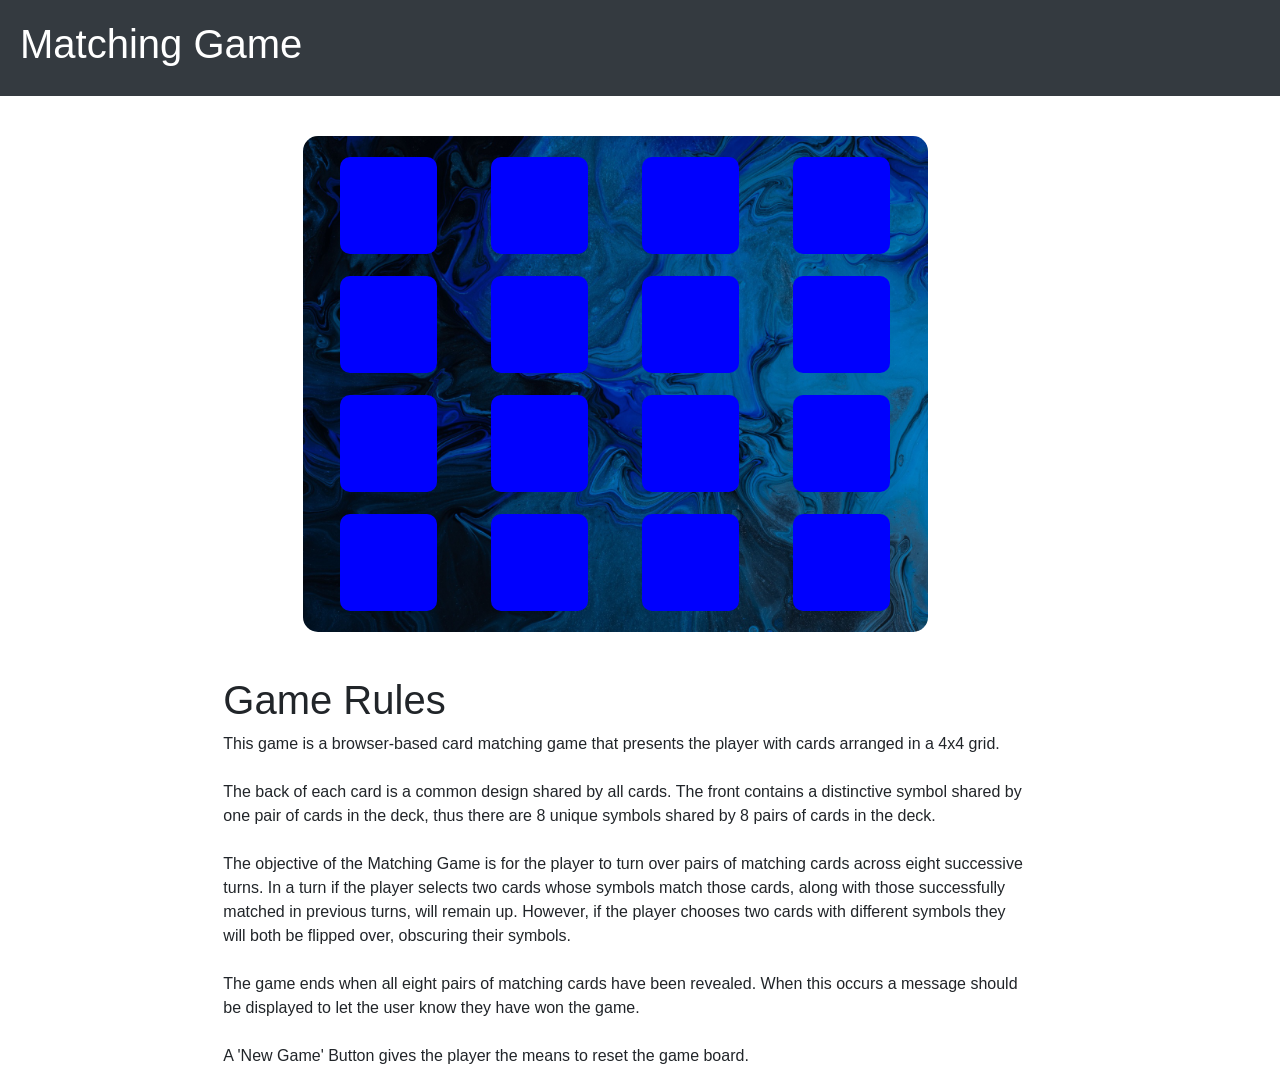
==== index.html @ b2be9a6b "Add files via upload" ====
<!DOCTYPE html>
<html lang="en">
<head>
  <meta charset="utf-8">
  <meta name="viewport" content="width=device-width, initial-scale=1">
  <link rel="stylesheet" href="https://maxcdn.bootstrapcdn.com/bootstrap/4.3.1/css/bootstrap.min.css">
  <script src="https://ajax.googleapis.com/ajax/libs/jquery/3.4.1/jquery.min.js"></script>
  <script src="https://cdnjs.cloudflare.com/ajax/libs/popper.js/1.14.7/umd/popper.min.js"></script>
  <script src="https://maxcdn.bootstrapcdn.com/bootstrap/4.3.1/js/bootstrap.min.js"></script>
  <link rel="stylesheet" href="style.css">    
  <script src="tools.js"></script>
  <title>Matching Game</title>
</head>
<body>

<style>


.navbar {
    padding: 20px;
    color: white;
}

.navTitle {
    color: white;
    text-align: center;
}


#main {
    padding-top: 20px;
}

.square {
    background-image: url(images/0.jpg);
    width: 65%;
    object-fit:cover;
    border-radius: 10px;
    padding: 5px;
    margin: 10px;
}

#tableContent {
    padding: 10px;
    text-align: center;
}

.board {
    background-image: url(board21.jpg);
    background-size: cover;
    padding: 10px;
    margin: 20px;
    object-fit:cover;
    border-radius: 15px;
    display:inline;
}

.newGameButton {
    height: 100px;
    width: 100px;
    background-color: #1ED840;
    text-align: center;
    margin-top: 10px;
    margin-bottom: 30px;
    border-radius: 90px;
    border-color: black;
}

</style>


<nav class="navbar navbar-dark bg-dark">
  <h1 class="navTitle text-center">Matching Game</h1>
</nav>

    
    <div id="main" class="container-fluid row">
    <div class="col-lg-12 text-center" id="newGameField">
        
    </div>
        <div class="container-fluid row col-lg-3 col-sm-12"></div>
        <div class="board col-lg-6 col-sm-12 d-flex align-items-center justify-content-center">
            <table>
                <thead id="tableContent">
                </thead>
            </table>
        </div>
        </br>
        <div class="col-lg-3 col-sm-12"></div>
    </div>
    <div id="#overview">
    <div class="container-fluid row">
        <div class="col-lg-2"></div>
        
        <div class="col-lg-8">
            </br>
            <h1>Game Rules</h1>
            <p>
                This game is a browser-based card matching game that presents the player with cards arranged in a 4x4 grid.
                </br>
                </br>
                The back of each card is a common design shared by all cards. The front contains a distinctive symbol shared by one pair of cards in the deck, thus there are 8 unique symbols shared by 8 pairs of cards in the deck.
                </br>
                </br>
                The objective of the Matching Game is for the player to turn over pairs of matching cards across eight successive turns. In a turn if the player selects two cards whose symbols match those cards, along with those successfully matched in previous turns, will remain up. However, if the player chooses two cards with different symbols they will both be flipped over, obscuring their symbols.
                </br>
                </br>
                The game ends when all eight pairs of matching cards have been revealed. When this occurs a message should be displayed to let the user know they have won the game.
                </br>
                </br>
                A 'New Game' Button gives the player the means to reset the game board.
            </p>
        </div>
        <div class="col-lg-2"></div>
    </div>
    </div>


<div id="footer" class="container-fluid"></div>







<script>

var matches = 2;
var totalPics = 8;
var columns = Math.sqrt(matches*totalPics); 
var rows = columns;
if(columns % 2 == 0) {} else { // it calculates the right proportions of the field (4x4 or 8x4 or 8x5)
    var a = Math.ceil(columns)
    for(var i = (a*2); i > a-1; i--) {
        for(var j = Math.ceil(a/2); j < a; j++) {
            if((matches*totalPics)/i == j) {
                columns = i;
                rows = j; 
            }
        }
    }
}
var picOrder = [];
var resetElements = [];
var turn = 0;


//==========================================================================


startGame()
function startGame() {
    // creates the game field
    var idNumber = 0;
    for(var i = 0; i < rows; i++) {
        var a = "<tr>"
        for(var j = 0; j < columns; j++) {
            a += '<td class="td"><img onclick="play(this)" src="images/0.jpg" id="square' + idNumber++ + '" class="square"></td>';
        }
        a += "</tr>";
        $("#tableContent").append(a)
    }
    // creates a random array with the (number)names of the pics
    picOrder = [];    
    for(var k = 0; k < matches; k++) {
        for(var l = 1; l <= totalPics; l++) {
            picOrder.push(l)
            
        }
    }
    shuffleArray(picOrder)
    // adds the attribute "picnumber" to each square
    var m = 0;
    $(".square").each(function() {
            $(this).attr("picnumber",picOrder[m++])  
    })

}


//==========================================================================

var openCards = 0;
var lastPic = []; 
var solvedPairs = 0;

function play(field) {
    if($(field).hasClass("open")) {return}
    if(openCards > 1) {return}
    
    var currentPic = parseInt($(field).attr("picnumber"));
    lastPic.push(currentPic)
    
    saveField($(field).attr("id"))
    $(field).attr("src", "images/" + currentPic + ".jpg").addClass("open")
    openCards += 1;
    
    if(openCards > 1) {
        ++turn;
        if(lastPic[0] == lastPic[1]) { 
            lastPic = [];
            openCards = 0;
            ++solvedPairs;
        } else {
            setTimeout(function() {
                resetField(2)
                lastPic = [];
                openCards = 0;
                sync(true);
            ;}, 3000);
        }
        if(solvedPairs == totalPics) {
            alert("You have won the game in " + turn + " turns!!!")
            newGame()
        }
    }
}

//==========================================================================

function newGame() {
    $("#newGameField").empty().append('<button class="newGameButton col-lg-2" onclick="GameField()">New Game</button>')
}

function GameField(){
    $("#tableContent").empty()   
    $("#newGameField").empty()
    openCards = 0;
    turn = 0;
    lastPic = []; 
    solvedPairs = 0;
    startGame()
}
















</script>




</body>
</html>
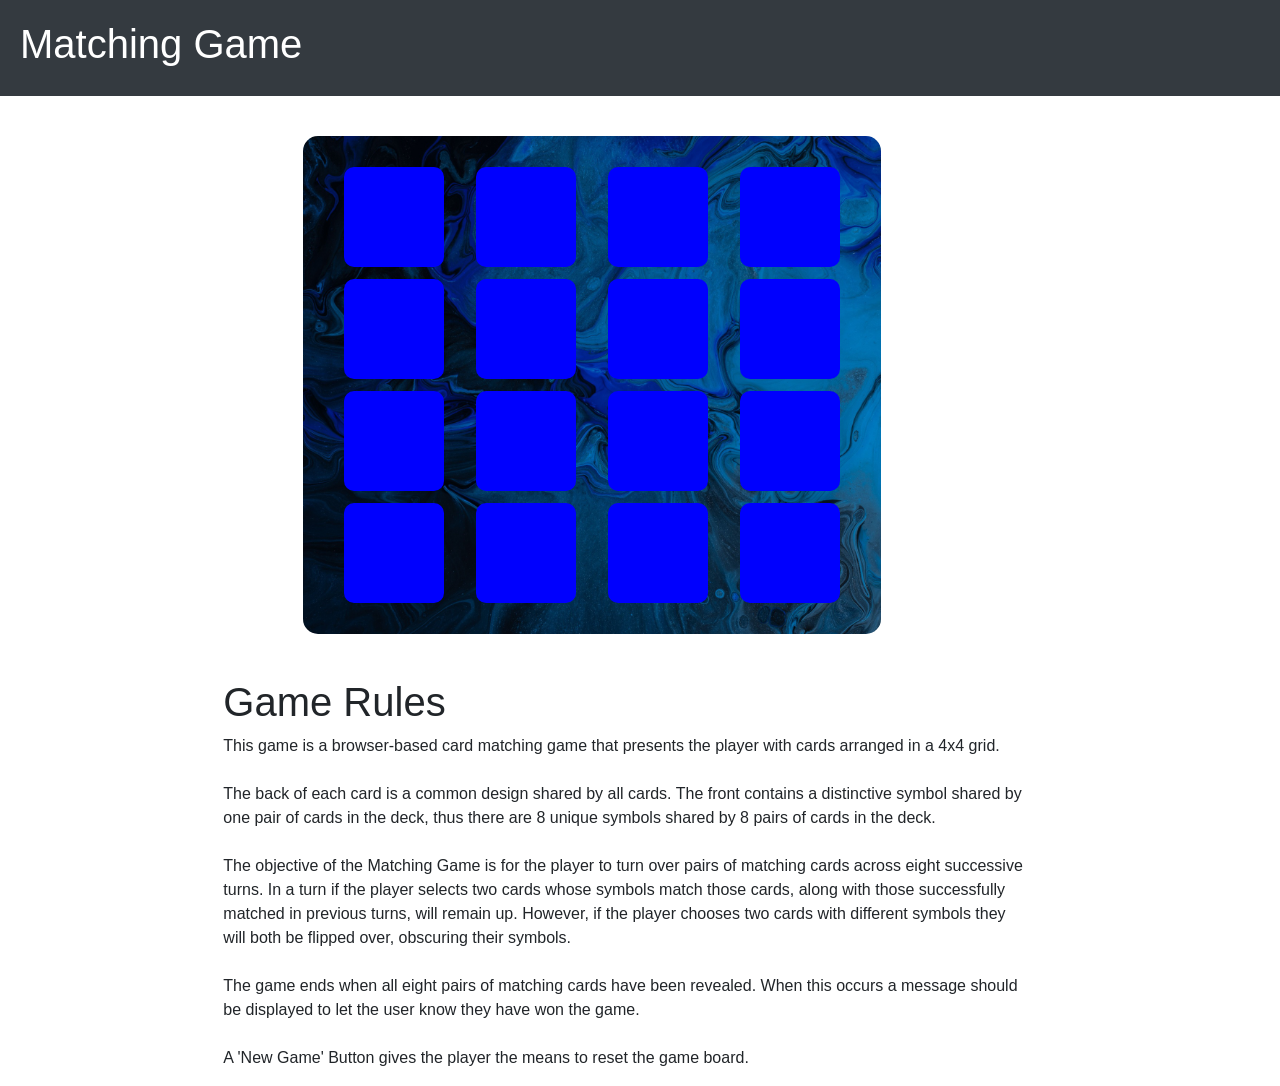
==== commit 8df12769: "Add files via upload" ====
--- a/index.html
+++ b/index.html
@@ -4,10 +4,10 @@
   <meta charset="utf-8">
   <meta name="viewport" content="width=device-width, initial-scale=1">
   <link rel="stylesheet" href="https://maxcdn.bootstrapcdn.com/bootstrap/4.3.1/css/bootstrap.min.css">
+  <link rel="stylesheet" href="style.css">    
   <script src="https://ajax.googleapis.com/ajax/libs/jquery/3.4.1/jquery.min.js"></script>
   <script src="https://cdnjs.cloudflare.com/ajax/libs/popper.js/1.14.7/umd/popper.min.js"></script>
-  <script src="https://maxcdn.bootstrapcdn.com/bootstrap/4.3.1/js/bootstrap.min.js"></script>
-  <link rel="stylesheet" href="style.css">    
+  <script src="https://maxcdn.bootstrapcdn.com/bootstrap/4.3.1/js/bootstrap.min.js"></script>  
   <script src="tools.js"></script>
   <title>Matching Game</title>
 </head>
@@ -26,33 +26,13 @@
     text-align: center;
 }
 
-
 #main {
     padding-top: 20px;
-}
-
-.square {
-    background-image: url(images/0.jpg);
-    width: 65%;
-    object-fit:cover;
-    border-radius: 10px;
-    padding: 5px;
-    margin: 10px;
 }
 
 #tableContent {
     padding: 10px;
     text-align: center;
-}
-
-.board {
-    background-image: url(board21.jpg);
-    background-size: cover;
-    padding: 10px;
-    margin: 20px;
-    object-fit:cover;
-    border-radius: 15px;
-    display:inline;
 }
 
 .newGameButton {
@@ -66,8 +46,63 @@
     border-color: black;
 }
 
+.board {
+    background-image: url(images/board.jpg);
+    background-size: cover;
+    padding: 20px;
+    padding-bottom: 30px;
+    padding-right: 30px;
+    margin: 20px;
+    object-fit:cover;
+    border-radius: 15px;
+
+}
+
+.maincontainer {
+    position: relative;
+    width: 100px;
+    height: 100px;
+    object-fit:cover;
+    border-radius: 10px;
+    margin-left: 15px;
+    margin-right: 15px;
+    margin-bottom: 5px;
+    margin-top: 5px;
+}
+
+.thecard {
+    position: absolute;
+    width: 100%;
+    height: 100%;
+    transform-style: preserve-3d;
+    transition: all 0.5s ease;
+}
+
+
+.thefront {
+    position: absolute;
+    width: 100%;
+    height: 100%;
+    backface-visibility: hidden;
+    background-image: url(images/0.jpg);
+    background-size:cover;
+    border-radius: 10px;
+
+}
+
+.theback {
+    position: absolute;
+    width: 100%;
+    height: 100%;
+    backface-visibility: hidden;
+    background-size:cover;
+    border-radius: 10px;
+    transform: rotateY(180deg);
+}
+
+
+
 </style>
-
 
 <nav class="navbar navbar-dark bg-dark">
   <h1 class="navTitle text-center">Matching Game</h1>
@@ -75,15 +110,121 @@
 
     
     <div id="main" class="container-fluid row">
-    <div class="col-lg-12 text-center" id="newGameField">
-        
+    <div class="col-lg-12 text-center" id="newGameField" style="display: none;">
+        <button class="newGameButton col-lg-2" onclick="GameField()">New Game</button>
     </div>
         <div class="container-fluid row col-lg-3 col-sm-12"></div>
-        <div class="board col-lg-6 col-sm-12 d-flex align-items-center justify-content-center">
+        <div class="justify-content-center">
+        <div class="board d-flex align-items-center justify-content-center">
             <table>
                 <thead id="tableContent">
+                    <tr>
+                    <td><div class="maincontainer">
+                                <div class="thecard" id="card1" onclick="play(this)">
+                                    <div class="thefront"></div>
+                                    <div class="theback"></div>
+                                </div>
+                    </div></td>
+                    <td><div class="maincontainer">
+                                <div class="thecard" id="card2" onclick="play(this)">
+                                    <div class="thefront"></div>
+                                    <div class="theback"></div>
+                                </div>
+                    </div></td>
+                    <td><div class="maincontainer">
+                                <div class="thecard" id="card3" onclick="play(this)">
+                                    <div class="thefront"></div>
+                                    <div class="theback"></div>
+                                </div>
+                    </div></td>
+                    <td><div class="maincontainer">
+                                <div class="thecard" id="card4" onclick="play(this)">
+                                    <div class="thefront"></div>
+                                    <div class="theback"></div>
+                                </div>
+                    </div></td>
+                    </tr>
+                    <tr>
+                    <td><div class="maincontainer">
+                                <div class="thecard" id="card5" onclick="play(this)">
+                                    <div class="thefront"></div>
+                                    <div class="theback"></div>
+                                </div>
+                    </div></td>
+                    <td><div class="maincontainer">
+                                <div class="thecard" id="card6" onclick="play(this)">
+                                    <div class="thefront"></div>
+                                    <div class="theback"></div>
+                                </div>
+                    </div></td>
+                    <td><div class="maincontainer">
+                                <div class="thecard" id="card7" onclick="play(this)">
+                                    <div class="thefront"></div>
+                                    <div class="theback"></div>
+                                </div>
+                    </div></td>
+                    <td><div class="maincontainer">
+                                <div class="thecard" id="card8" onclick="play(this)">
+                                    <div class="thefront"></div>
+                                    <div class="theback"></div>
+                                </div>
+                    </div></td>
+                    </tr>
+                    <tr>
+                    <td><div class="maincontainer">
+                                <div class="thecard" id="card9" onclick="play(this)">
+                                    <div class="thefront"></div>
+                                    <div class="theback"></div>
+                                </div>
+                    </div></td>
+                    <td><div class="maincontainer">
+                                <div class="thecard" id="card10" onclick="play(this)">
+                                    <div class="thefront"></div>
+                                    <div class="theback"></div>
+                                </div>
+                    </div></td>
+                    <td><div class="maincontainer">
+                                <div class="thecard" id="card11" onclick="play(this)">
+                                    <div class="thefront"></div>
+                                    <div class="theback"></div>
+                                </div>
+                    </div></td>
+                    <td><div class="maincontainer">
+                                <div class="thecard" id="card12" onclick="play(this)">
+                                    <div class="thefront"></div>
+                                    <div class="theback"></div>
+                                </div>
+                    </div></td>
+                    </tr>
+                    <tr>
+                    <td><div class="maincontainer">
+                                <div class="thecard" id="card13" onclick="play(this)">
+                                    <div class="thefront"></div>
+                                    <div class="theback"></div>
+                                </div>
+                    </div></td>
+                    <td><div class="maincontainer">
+                                <div class="thecard" id="card14" onclick="play(this)">
+                                    <div class="thefront"></div>
+                                    <div class="theback"></div>
+                                </div>
+                    </div></td>
+                    <td><div class="maincontainer">
+                                <div class="thecard" id="card15" onclick="play(this)">
+                                    <div class="thefront"></div>
+                                    <div class="theback"></div>
+                                </div>
+                    </div></td>
+                    <td><div class="maincontainer">
+                                <div class="thecard" id="card16" onclick="play(this)">
+                                    <div class="thefront"></div>
+                                    <div class="theback"></div>
+                                </div>
+                    </div></td>
+                    </tr>
                 </thead>
             </table>
+        </div>
         </div>
         </br>
         <div class="col-lg-3 col-sm-12"></div>
@@ -117,10 +258,6 @@
 
 
 <div id="footer" class="container-fluid"></div>
-
-
-
-
 
 
 
@@ -151,31 +288,21 @@
 
 startGame()
 function startGame() {
-    // creates the game field
-    var idNumber = 0;
-    for(var i = 0; i < rows; i++) {
-        var a = "<tr>"
-        for(var j = 0; j < columns; j++) {
-            a += '<td class="td"><img onclick="play(this)" src="images/0.jpg" id="square' + idNumber++ + '" class="square"></td>';
-        }
-        a += "</tr>";
-        $("#tableContent").append(a)
-    }
+    saveField("tableContent"); // saves the currently empty table and restores it later
     // creates a random array with the (number)names of the pics
+    
     picOrder = [];    
     for(var k = 0; k < matches; k++) {
         for(var l = 1; l <= totalPics; l++) {
             picOrder.push(l)
-            
         }
     }
     shuffleArray(picOrder)
-    // adds the attribute "picnumber" to each square
+
     var m = 0;
-    $(".square").each(function() {
-            $(this).attr("picnumber",picOrder[m++])  
+    $(".theback").each(function() {
+        $(this).attr("picnumber",picOrder[m]).attr("style", "background-image: url(images/" + picOrder[m++] + ".jpg");
     })
-
 }
 
 
@@ -184,27 +311,33 @@
 var openCards = 0;
 var lastPic = []; 
 var solvedPairs = 0;
+var elementArray = [];
+
 
 function play(field) {
     if($(field).hasClass("open")) {return}
+    if($(field).hasClass("solved")) {return}
     if(openCards > 1) {return}
     
-    var currentPic = parseInt($(field).attr("picnumber"));
+    var currentPic = parseInt($(field).children(".theback").attr("picnumber"));
     lastPic.push(currentPic)
     
-    saveField($(field).attr("id"))
-    $(field).attr("src", "images/" + currentPic + ".jpg").addClass("open")
+    $(field).css('transform', 'rotatey(180deg)').addClass("open");
     openCards += 1;
+    window.elementArray.push($(field))
     
     if(openCards > 1) {
         ++turn;
+        //w(lastPic[0],lastPic[1])
         if(lastPic[0] == lastPic[1]) { 
             lastPic = [];
             openCards = 0;
             ++solvedPairs;
+            $(field).addClass("solved").removeClass("open");
+            $(elementArray[elementArray.length-2]).addClass("solved").removeClass("open");
         } else {
             setTimeout(function() {
-                resetField(2)
+                $(".open").css('transform', 'rotatey(0deg)').removeClass("open");
                 lastPic = [];
                 openCards = 0;
                 sync(true);
@@ -220,12 +353,12 @@
 //==========================================================================
 
 function newGame() {
-    $("#newGameField").empty().append('<button class="newGameButton col-lg-2" onclick="GameField()">New Game</button>')
+    $("#newGameField").slideDown()
 }
 
 function GameField(){
-    $("#tableContent").empty()   
-    $("#newGameField").empty()
+    resetField("tableContent")  // restores the table skeleton
+    $("#newGameField").slideUp()
     openCards = 0;
     turn = 0;
     lastPic = []; 
@@ -236,18 +369,6 @@
 
 
 
-
-
-
-
-
-
-
-
-
-
-
-
 </script>
 
 
--- a/style.css
+++ b/style.css
@@ -0,0 +1,83 @@
+
+.navbar {
+    padding: 20px;
+    color: white;
+}
+
+.navTitle {
+    color: white;
+    text-align: center;
+}
+
+#main {
+    padding-top: 20px;
+}
+
+#tableContent {
+    padding: 10px;
+    text-align: center;
+}
+
+.newGameButton {
+    height: 100px;
+    width: 100px;
+    background-color: #1ED840;
+    text-align: center;
+    margin-top: 10px;
+    margin-bottom: 30px;
+    border-radius: 90px;
+    border-color: black;
+}
+
+.board {
+    background-image: url(images/board.jpg);
+    background-size: cover;
+    padding: 10px;
+    padding-bottom: 20px;
+    padding-right: 20px;
+    margin: 20px;
+    object-fit:cover;
+    border-radius: 15px;
+    display:inline;
+}
+
+.maincontainer {
+    position: relative;
+    width: 100px;
+    height: 100px;
+    object-fit:cover;
+    border-radius: 10px;
+    padding: 5px;
+    margin: 10px;
+}
+
+.thecard {
+    position: absolute;
+    width: 100%;
+    height: 100%;
+    transform-style: preserve-3d;
+    transition: all 0.5s ease;
+}
+
+
+.thefront {
+    position: absolute;
+    width: 100%;
+    height: 100%;
+    backface-visibility: hidden;
+    background-image: url(images/0.jpg);
+    background-size:cover;
+    border-radius: 10px;
+
+}
+
+.theback {
+    position: absolute;
+    width: 100%;
+    height: 100%;
+    backface-visibility: hidden;
+    background-size:cover;
+    border-radius: 10px;
+    transform: rotateY(180deg);
+}
+
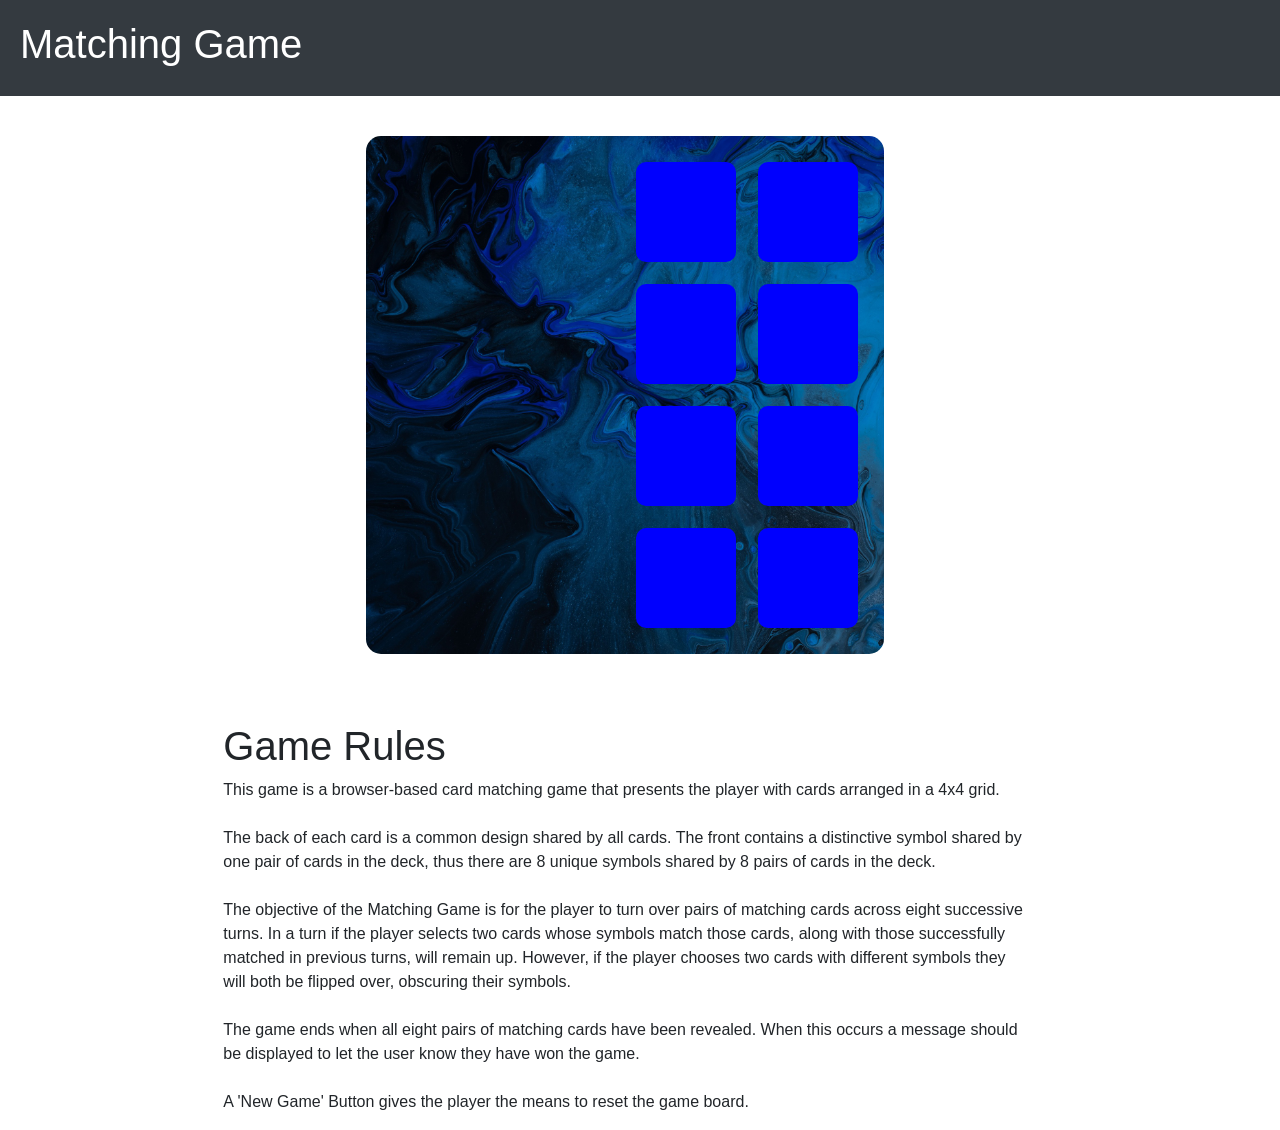
==== commit 6aa0a707: "Update index.html" ====
--- a/index.html
+++ b/index.html
@@ -13,108 +13,18 @@
 </head>
 <body>
 
-<style>
-
-
-.navbar {
-    padding: 20px;
-    color: white;
-}
-
-.navTitle {
-    color: white;
-    text-align: center;
-}
-
-#main {
-    padding-top: 20px;
-}
-
-#tableContent {
-    padding: 10px;
-    text-align: center;
-}
-
-.newGameButton {
-    height: 100px;
-    width: 100px;
-    background-color: #1ED840;
-    text-align: center;
-    margin-top: 10px;
-    margin-bottom: 30px;
-    border-radius: 90px;
-    border-color: black;
-}
-
-.board {
-    background-image: url(images/board.jpg);
-    background-size: cover;
-    padding: 20px;
-    padding-bottom: 30px;
-    padding-right: 30px;
-    margin: 20px;
-    object-fit:cover;
-    border-radius: 15px;
-
-}
-
-.maincontainer {
-    position: relative;
-    width: 100px;
-    height: 100px;
-    object-fit:cover;
-    border-radius: 10px;
-    margin-left: 15px;
-    margin-right: 15px;
-    margin-bottom: 5px;
-    margin-top: 5px;
-}
-
-.thecard {
-    position: absolute;
-    width: 100%;
-    height: 100%;
-    transform-style: preserve-3d;
-    transition: all 0.5s ease;
-}
-
-
-.thefront {
-    position: absolute;
-    width: 100%;
-    height: 100%;
-    backface-visibility: hidden;
-    background-image: url(images/0.jpg);
-    background-size:cover;
-    border-radius: 10px;
-
-}
-
-.theback {
-    position: absolute;
-    width: 100%;
-    height: 100%;
-    backface-visibility: hidden;
-    background-size:cover;
-    border-radius: 10px;
-    transform: rotateY(180deg);
-}
-
-
-
-</style>
+
 
 <nav class="navbar navbar-dark bg-dark">
   <h1 class="navTitle text-center">Matching Game</h1>
 </nav>
 
     
-    <div id="main" class="container-fluid row">
+    <div id="main" class="container-fluid row justify-content-center">
     <div class="col-lg-12 text-center" id="newGameField" style="display: none;">
         <button class="newGameButton col-lg-2" onclick="GameField()">New Game</button>
     </div>
-        <div class="container-fluid row col-lg-3 col-sm-12"></div>
-        <div class="justify-content-center">
+        <!-- <div class="container-fluid row col-lg-3 col-sm-12"></div> -->
         <div class="board d-flex align-items-center justify-content-center">
             <table>
                 <thead id="tableContent">
@@ -227,7 +137,7 @@
         </div>
         </div>
         </br>
-        <div class="col-lg-3 col-sm-12"></div>
+        <!-- <div class="col-lg-3 col-sm-12"></div> -->
     </div>
     <div id="#overview">
     <div class="container-fluid row">
@@ -375,4 +285,4 @@
 
 
 </body>
-</html>+</html>
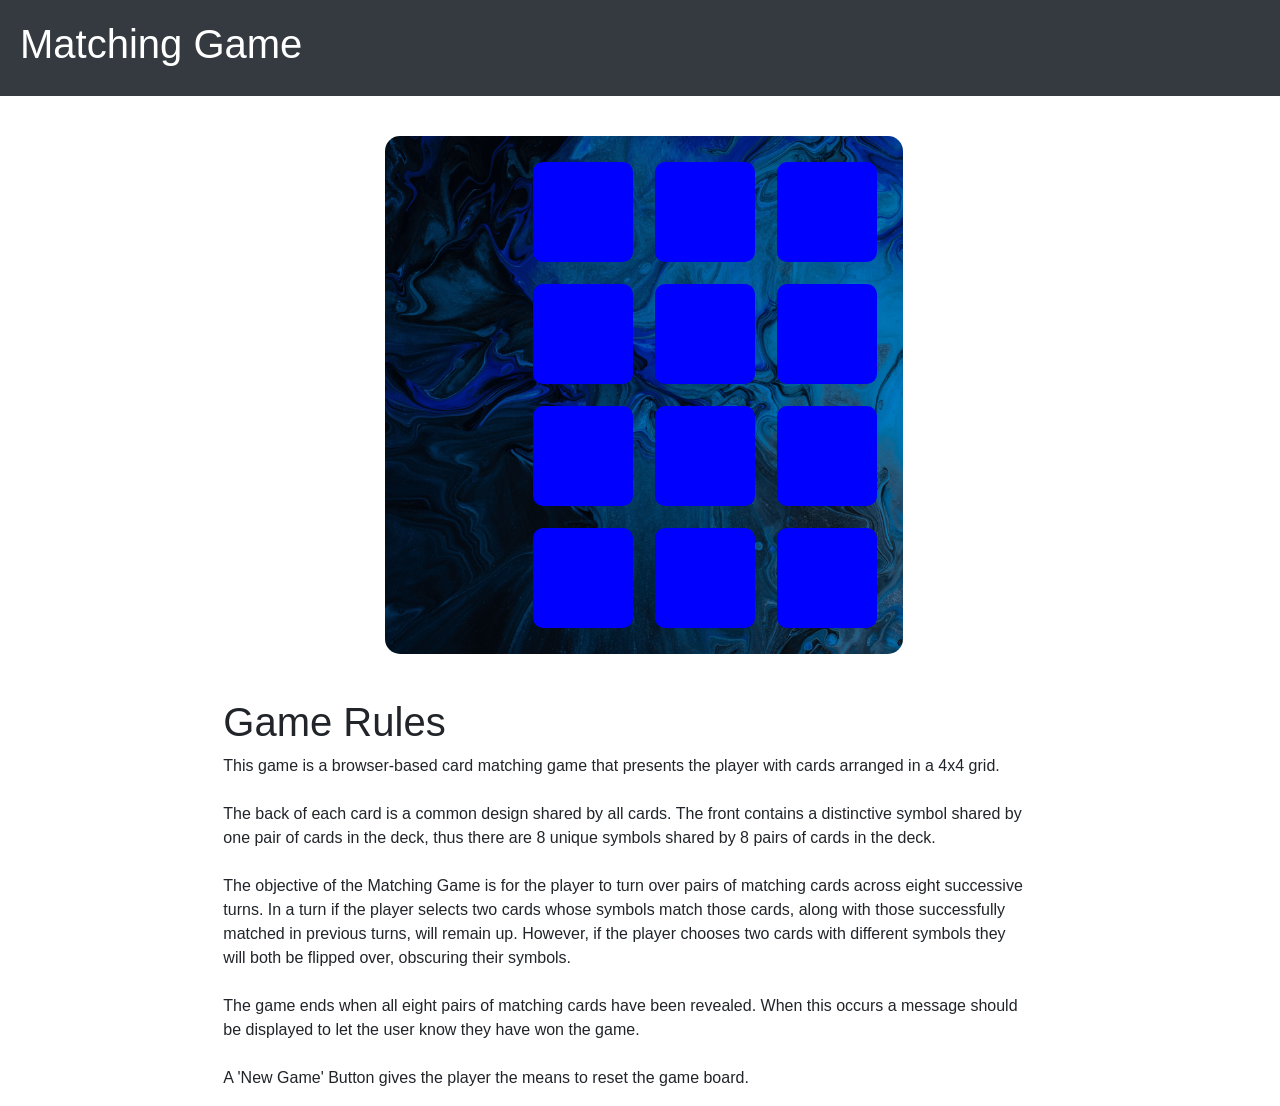
==== commit 81ae2e4f: "Add files via upload" ====
--- a/index.html
+++ b/index.html
@@ -20,12 +20,13 @@
 </nav>
 
     
-    <div id="main" class="container-fluid row justify-content-center">
+<div id="main" class="container-fluid row justify-content-center">
     <div class="col-lg-12 text-center" id="newGameField" style="display: none;">
         <button class="newGameButton col-lg-2" onclick="GameField()">New Game</button>
     </div>
-        <!-- <div class="container-fluid row col-lg-3 col-sm-12"></div> -->
-        <div class="board d-flex align-items-center justify-content-center">
+    <div class="container-fluid row col-lg-3 col-sm-12"></div>
+    <div class="container-fluid row col-lg-6 col-lg-8 col-sm-12">
+        <div class="board img-fluid d-flex align-items-center justify-content-center">
             <table>
                 <thead id="tableContent">
                     <tr>
@@ -135,10 +136,10 @@
                 </thead>
             </table>
         </div>
-        </div>
+    </div>
         </br>
-        <!-- <div class="col-lg-3 col-sm-12"></div> -->
-    </div>
+    <div class="col-lg-3 col-sm-12"></div>
+</div>
     <div id="#overview">
     <div class="container-fluid row">
         <div class="col-lg-2"></div>
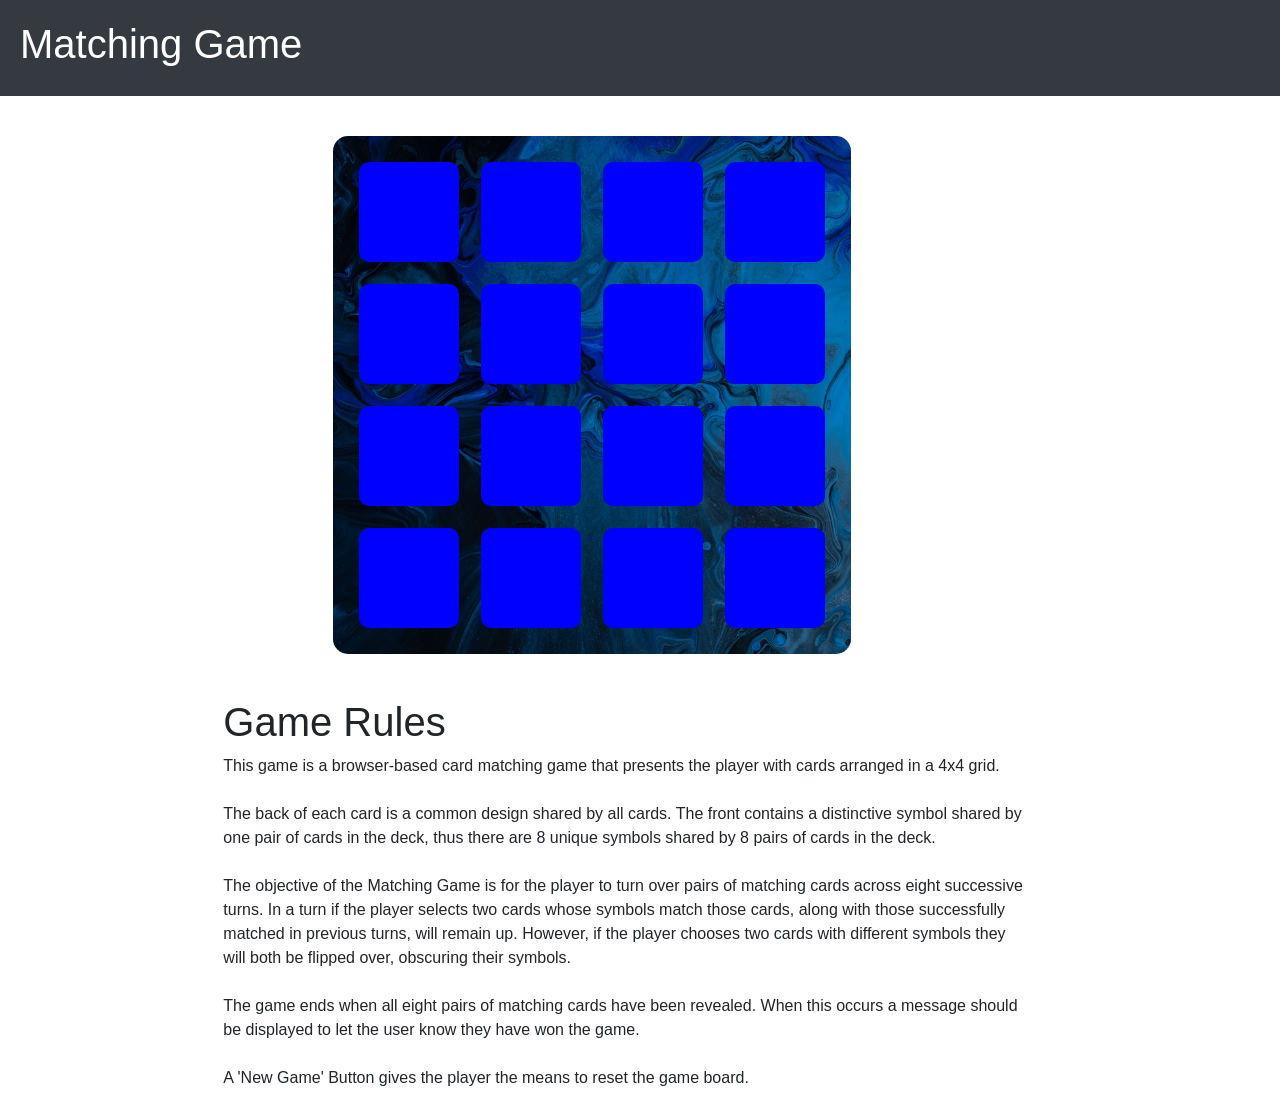
==== commit fb3ab882: "Add files via upload" ====
--- a/index.html
+++ b/index.html
@@ -25,8 +25,8 @@
         <button class="newGameButton col-lg-2" onclick="GameField()">New Game</button>
     </div>
     <div class="container-fluid row col-lg-3 col-sm-12"></div>
-    <div class="container-fluid row col-lg-6 col-lg-8 col-sm-12">
-        <div class="board img-fluid d-flex align-items-center justify-content-center">
+    <div class="container-fluid row col-lg-6 col-sm-12">
+        <div class="board d-flex align-items-center justify-content-center">
             <table>
                 <thead id="tableContent">
                     <tr>
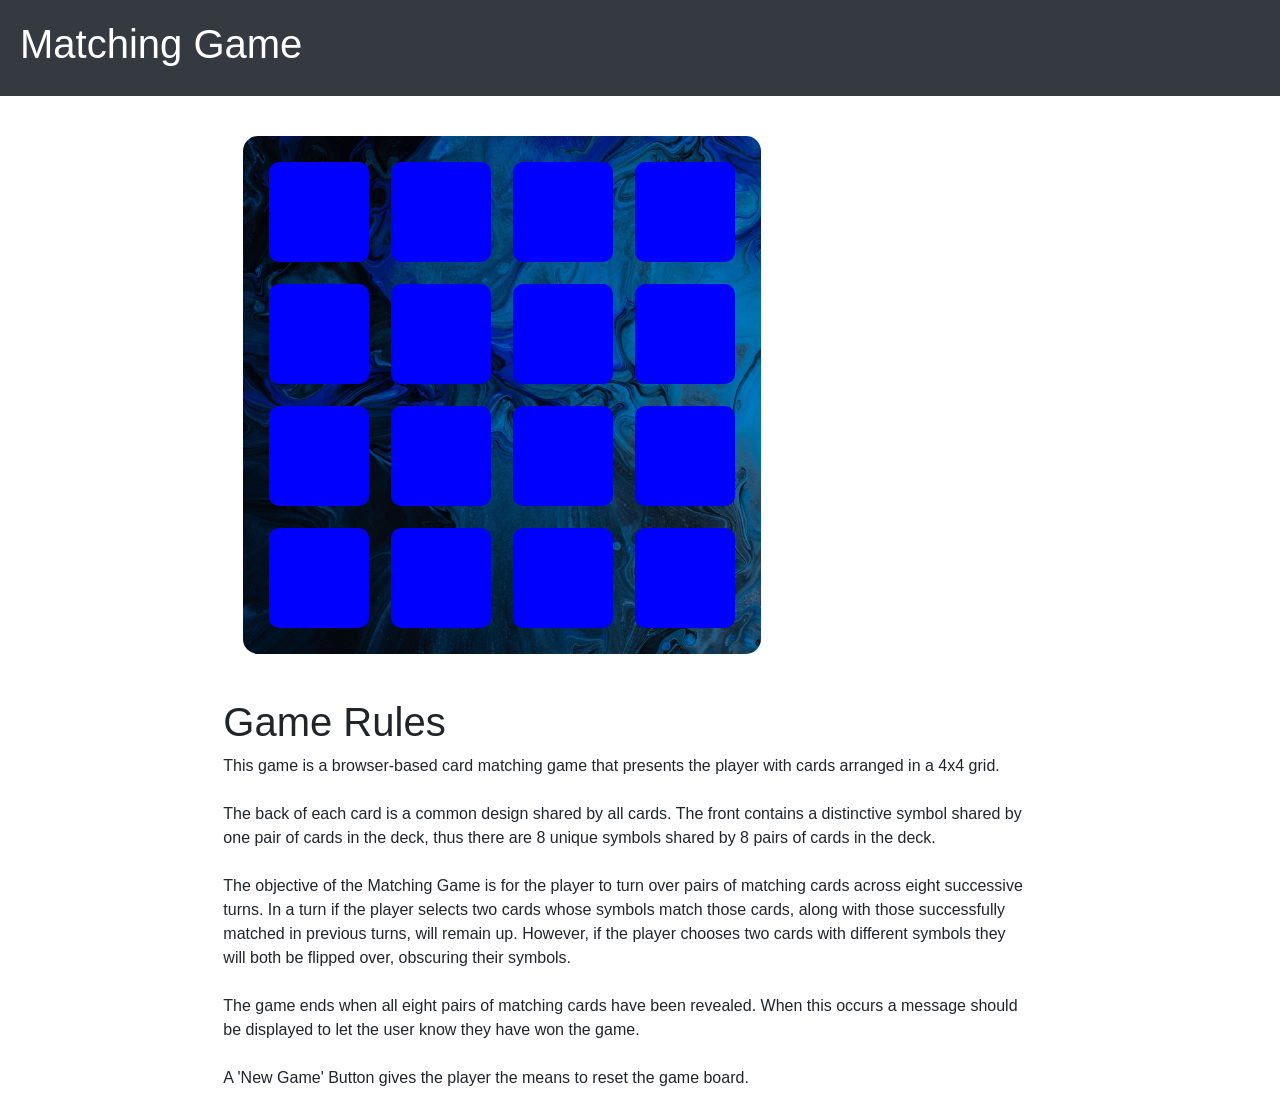
==== commit 0f96f00c: "Add files via upload" ====
--- a/index.html
+++ b/index.html
@@ -24,8 +24,8 @@
     <div class="col-lg-12 text-center" id="newGameField" style="display: none;">
         <button class="newGameButton col-lg-2" onclick="GameField()">New Game</button>
     </div>
-    <div class="container-fluid row col-lg-3 col-sm-12"></div>
-    <div class="container-fluid row col-lg-6 col-sm-12">
+    <div class="container-fluid row col-lg-2 col-sm-12"></div>
+    <div class="container-fluid row col-lg-7 col-sm-12">
         <div class="board d-flex align-items-center justify-content-center">
             <table>
                 <thead id="tableContent">
@@ -138,7 +138,7 @@
         </div>
     </div>
         </br>
-    <div class="col-lg-3 col-sm-12"></div>
+    <div class="container-fluid row col-lg-3 col-sm-12"></div>
 </div>
     <div id="#overview">
     <div class="container-fluid row">
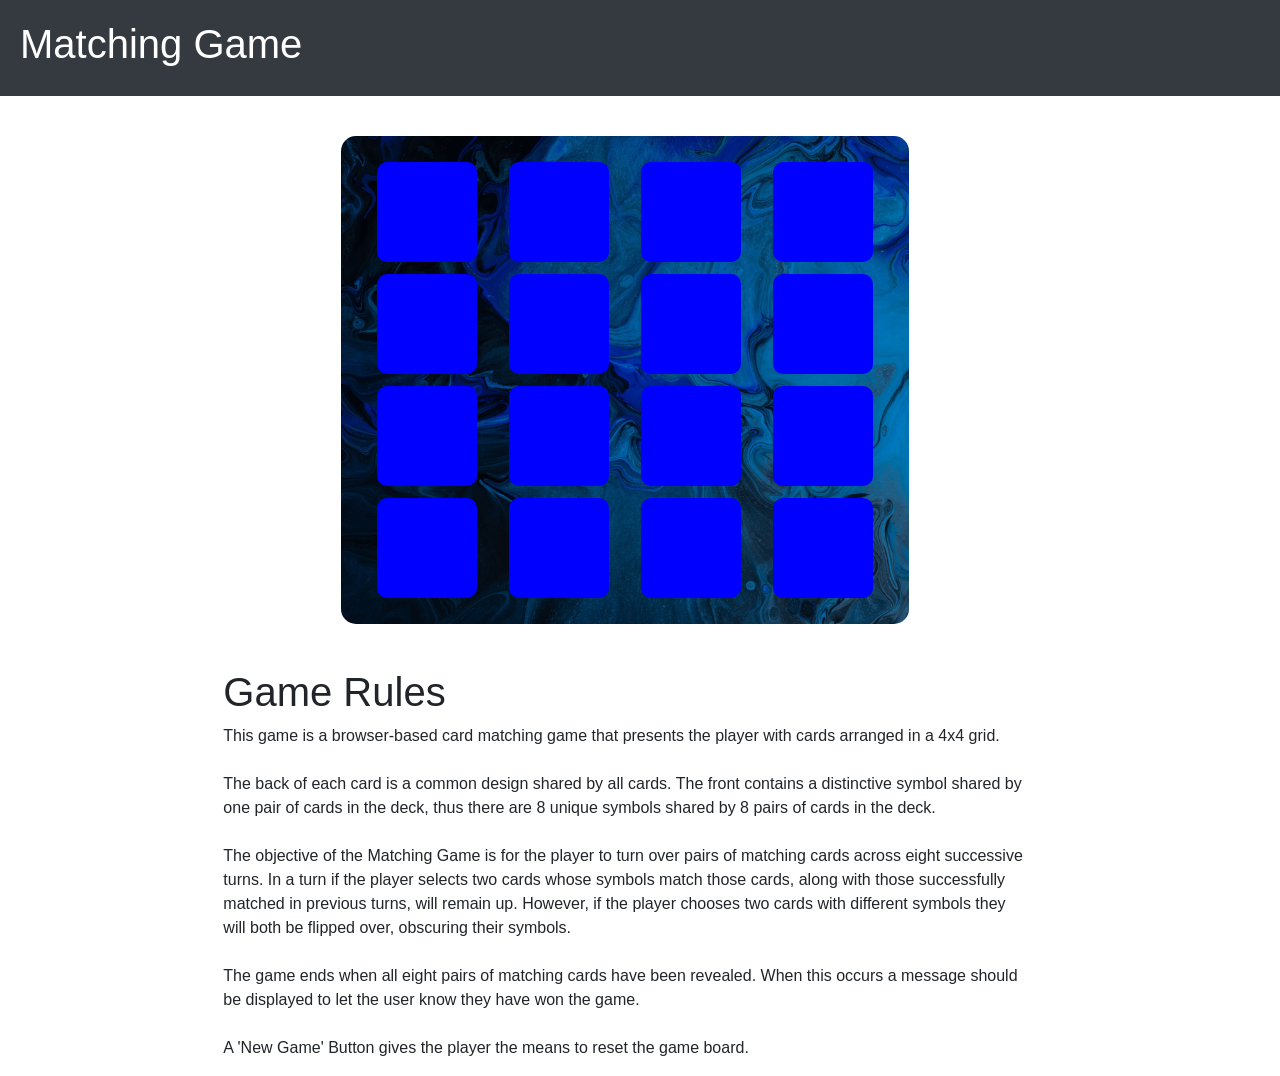
==== commit 18dac9ca: "Add files via upload" ====
--- a/index.html
+++ b/index.html
@@ -24,8 +24,8 @@
     <div class="col-lg-12 text-center" id="newGameField" style="display: none;">
         <button class="newGameButton col-lg-2" onclick="GameField()">New Game</button>
     </div>
-    <div class="container-fluid row col-lg-2 col-sm-12"></div>
-    <div class="container-fluid row col-lg-7 col-sm-12">
+    <div class="container-fluid row col-lg-3 col-sm-12"></div>
+    <div class="container-fluid row col-lg-6 col-sm-12 justify-content-center">
         <div class="board d-flex align-items-center justify-content-center">
             <table>
                 <thead id="tableContent">
--- a/style.css
+++ b/style.css
@@ -32,13 +32,12 @@
 .board {
     background-image: url(images/board.jpg);
     background-size: cover;
-    padding: 10px;
-    padding-bottom: 20px;
-    padding-right: 20px;
+    padding: 20px;
     margin: 20px;
     object-fit:cover;
+    background-size:cover;    
     border-radius: 15px;
-    display:inline;
+
 }
 
 .maincontainer {
@@ -47,9 +46,52 @@
     height: 100px;
     object-fit:cover;
     border-radius: 10px;
-    padding: 5px;
-    margin: 10px;
+    margin-left: 15px;
+    margin-right: 15px;
+    margin-bottom: 5px;
+    margin-top: 5px;
 }
+
+@media (max-width: 800px) {
+    
+  .maincontainer {
+    position: relative;
+    width: 75px;
+    height: 75px;
+    object-fit:cover;
+    border-radius: 2px;
+    margin-left: 4px;
+    margin-right: 4px;
+    margin-bottom: 12px;
+    margin-top: 12px;
+  }
+    .board {
+        padding: 13px;
+        margin: 13px;  
+        border-radius: 10px;
+    }
+}
+
+@media (max-width: 480px) {
+  .maincontainer {
+    position: relative;
+    width: 60px;
+    height: 60px;
+    object-fit:cover;
+    border-radius: 2px;
+    margin-left: 4px;
+    margin-right: 4px;
+    margin-bottom: 12px;
+    margin-top: 12px;
+  }
+    .board {
+        padding: 10px;
+        margin: 10px;  
+        border-radius: 8px;
+    }
+}
+
+
 
 .thecard {
     position: absolute;
@@ -58,7 +100,6 @@
     transform-style: preserve-3d;
     transition: all 0.5s ease;
 }
-
 
 .thefront {
     position: absolute;
@@ -80,4 +121,3 @@
     border-radius: 10px;
     transform: rotateY(180deg);
 }
-
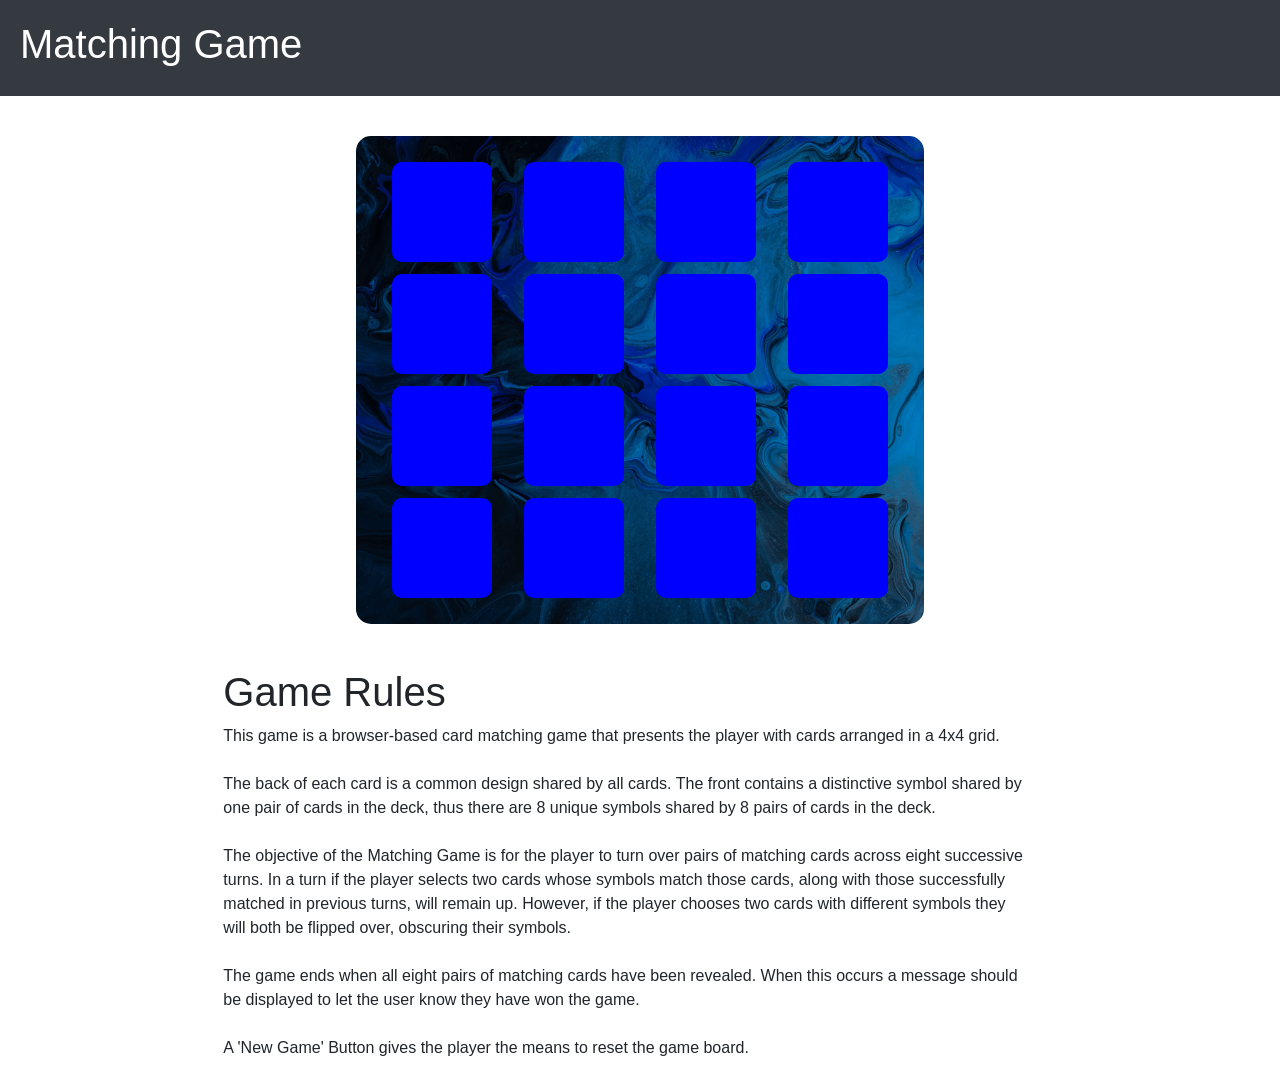
==== commit 32ca8b78: "Update index.html" ====
--- a/index.html
+++ b/index.html
@@ -20,12 +20,12 @@
 </nav>
 
     
-<div id="main" class="container-fluid row justify-content-center">
+<div id="main" class="row justify-content-center">
     <div class="col-lg-12 text-center" id="newGameField" style="display: none;">
         <button class="newGameButton col-lg-2" onclick="GameField()">New Game</button>
     </div>
-    <div class="container-fluid row col-lg-3 col-sm-12"></div>
-    <div class="container-fluid row col-lg-6 col-sm-12 justify-content-center">
+    <div class="container-fluid col-lg-3 col-sm-12 row"></div>
+    <div class="container-fluid col-lg-6 col-sm-12 row justify-content-center">
         <div class="board d-flex align-items-center justify-content-center">
             <table>
                 <thead id="tableContent">
@@ -138,7 +138,7 @@
         </div>
     </div>
         </br>
-    <div class="container-fluid row col-lg-3 col-sm-12"></div>
+    <div class="container-fluid col-lg-3 col-sm-12 row"></div>
 </div>
     <div id="#overview">
     <div class="container-fluid row">
--- a/style.css
+++ b/style.css
@@ -72,11 +72,11 @@
     }
 }
 
-@media (max-width: 480px) {
+@media (max-width: 500px) {
   .maincontainer {
     position: relative;
-    width: 60px;
-    height: 60px;
+    width: 65px;
+    height: 65px;
     object-fit:cover;
     border-radius: 2px;
     margin-left: 4px;
